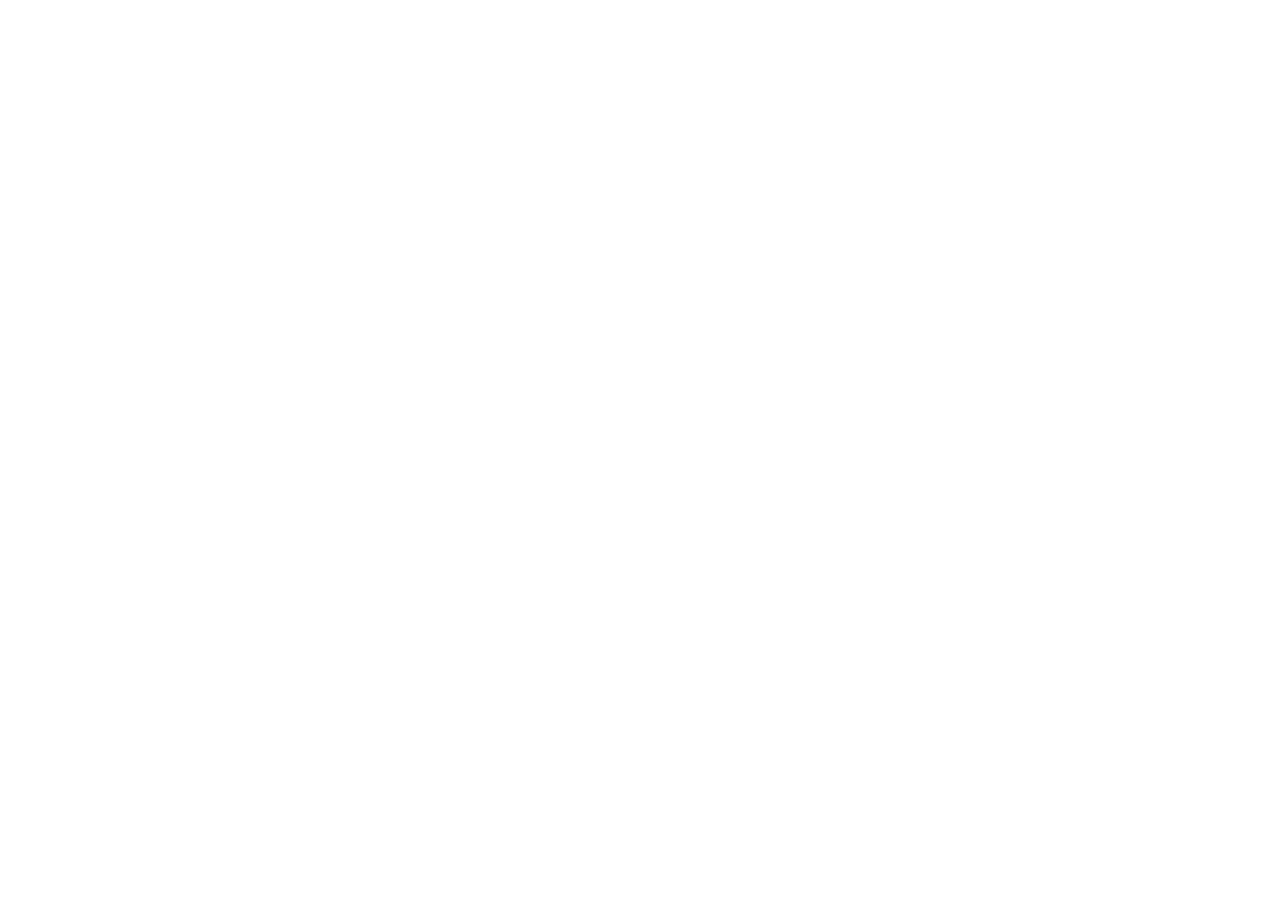
==== index.html @ d6bc9e70 "Update index.html" ====
<!DOCTYPE html>
<html lang="en">
    <head>
        <meta charset="utf-8">
        <meta name="viewport" content="width=device-width, initial-scale=1.0">
        <meta name="author" content="Jaelen Percival">
        <title>CE Truaffaut| Web Developer</title><title>
        </head>
        <body>
<p>Hello world, welcome to life! </p>
    <p>I will continue to add content to this site over the next months;so please check back!</p>   
    </body>
</html>
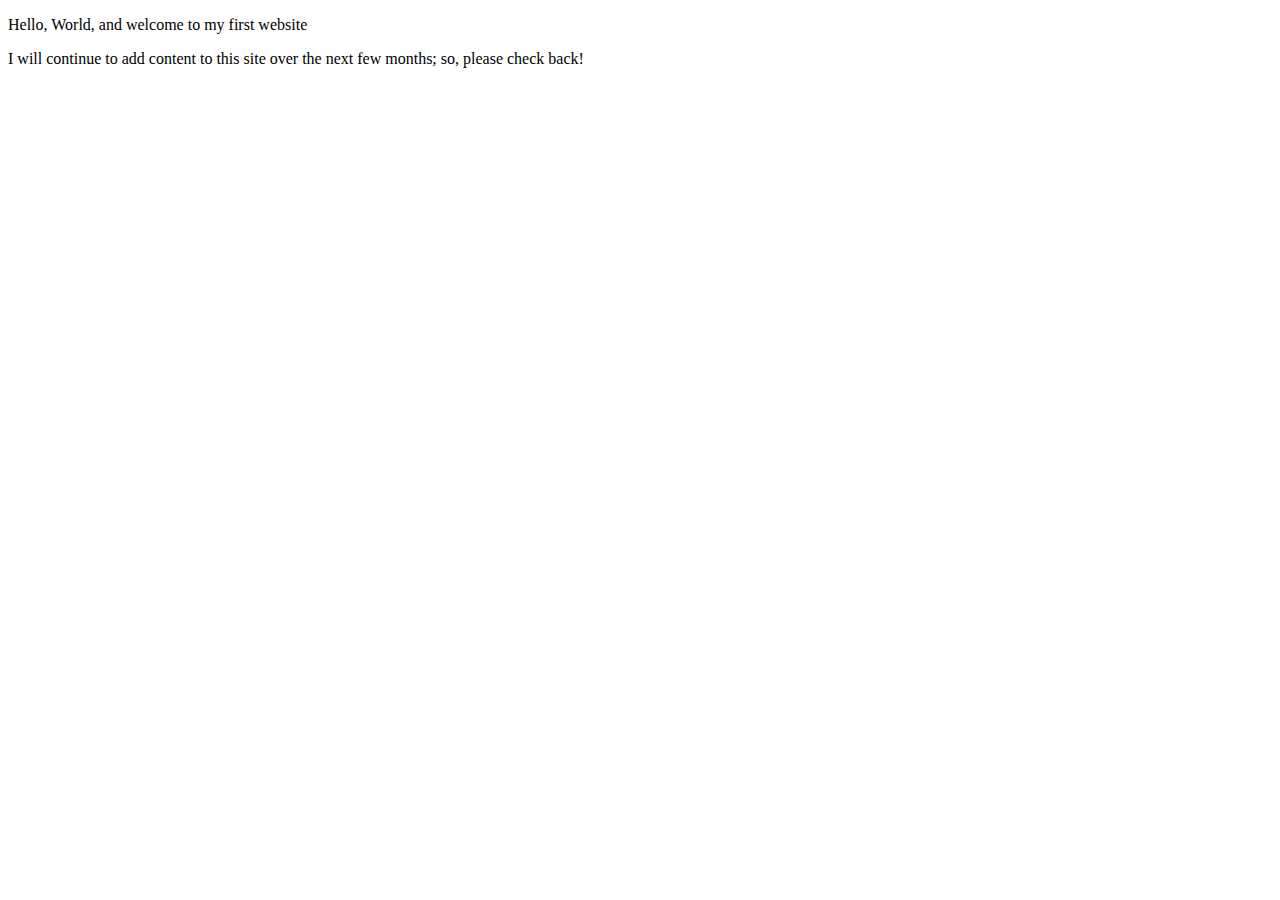
==== commit e42efa7b: "Expanded Homepage" ====
--- a/index.html
+++ b/index.html
@@ -4,10 +4,10 @@
         <meta charset="utf-8">
         <meta name="viewport" content="width=device-width, initial-scale=1.0">
         <meta name="author" content="Jaelen Percival">
-        <title>CE Truaffaut| Web Developer</title><title>
-        </head>
-        <body>
-<p>Hello world, welcome to life! </p>
-    <p>I will continue to add content to this site over the next months;so please check back!</p>   
+        <title>CE Truaffaut| Web Developer</title>
+    </head>
+    <body>
+         <p>Hello, World, and welcome to my first website</p>
+        <p>I will continue to add content to this site over the next few months; so, please check back!</p>
     </body>
 </html>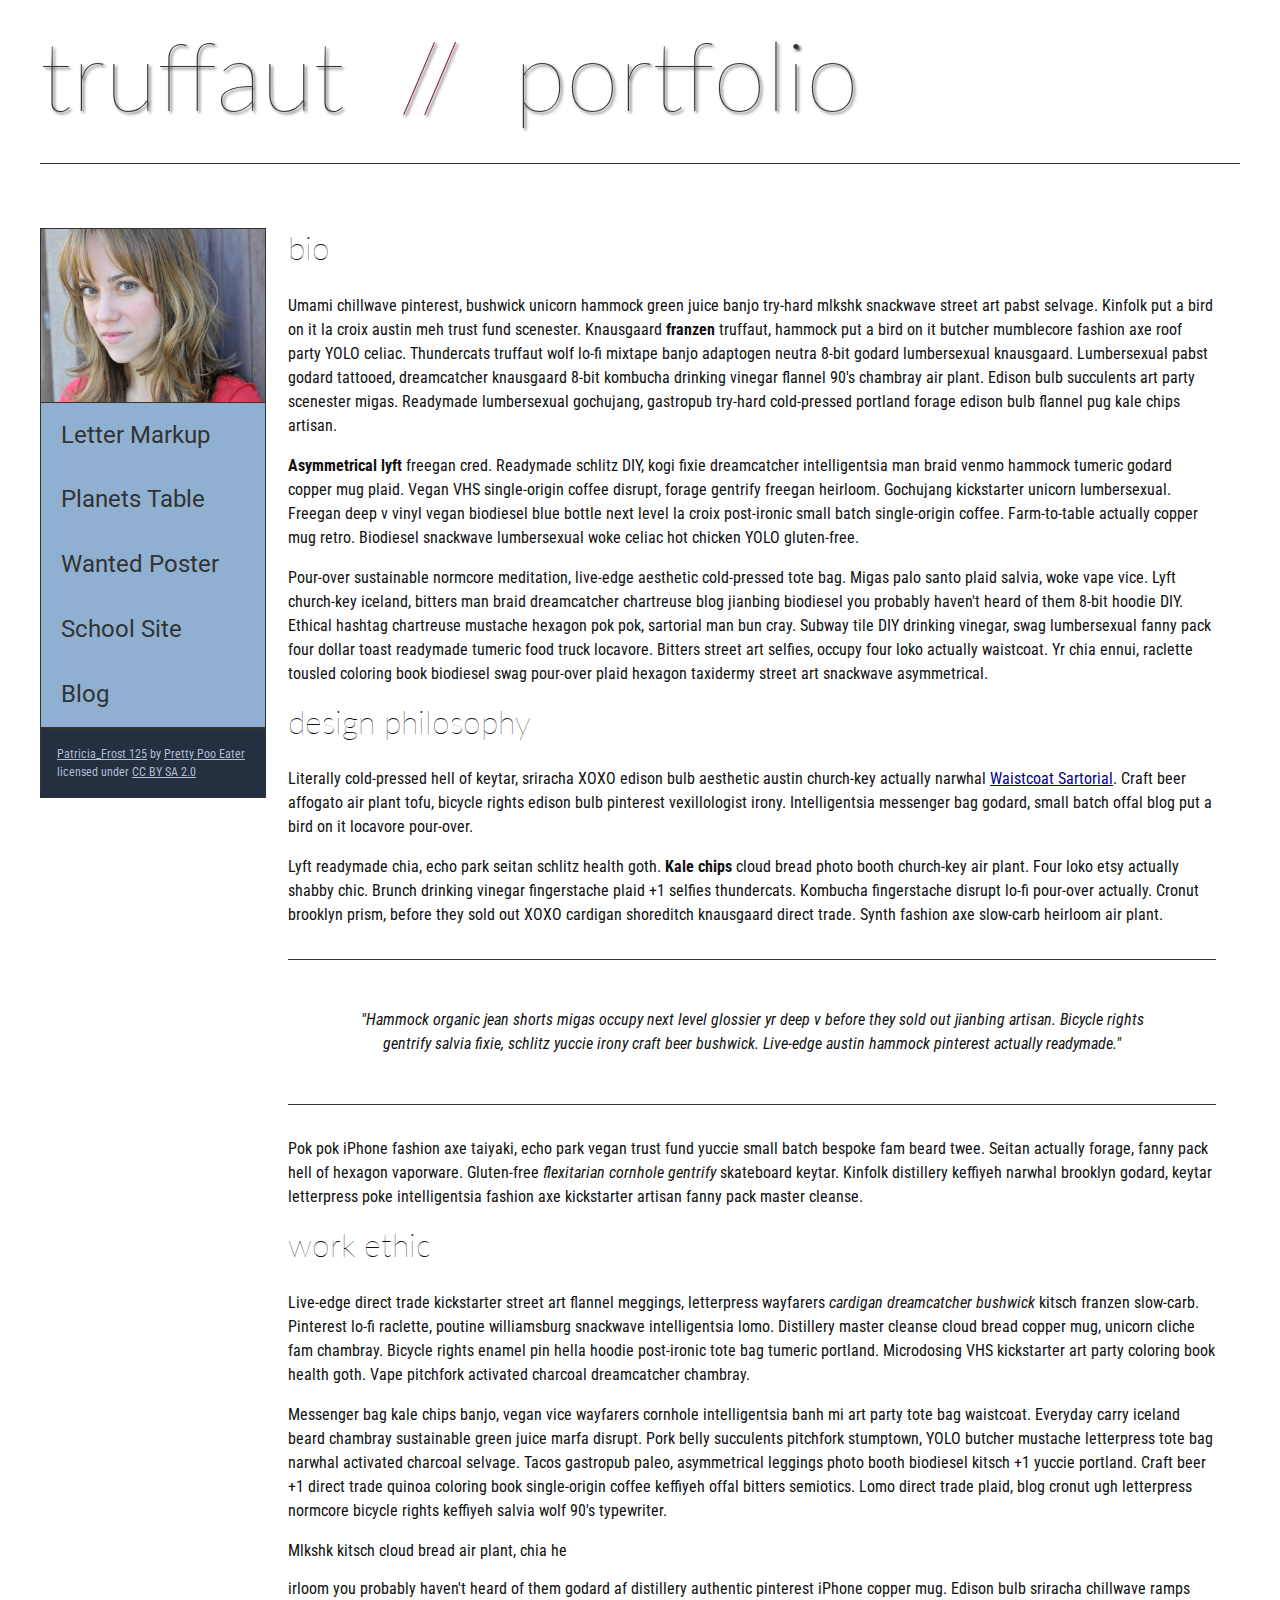
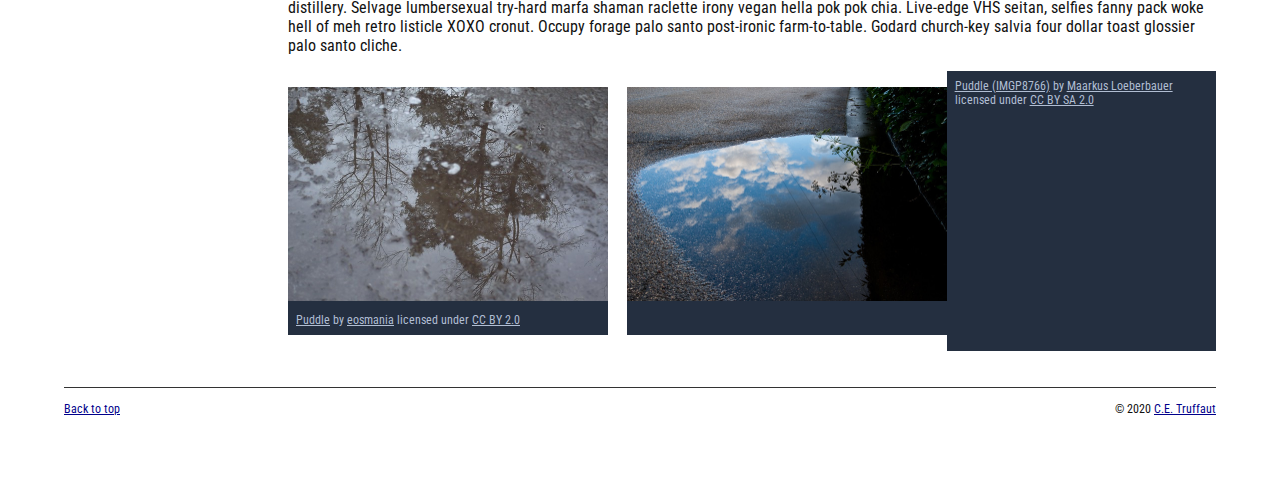
==== commit 92640203: "Homepage overhaul" ====
--- a/index.html
+++ b/index.html
@@ -3,11 +3,159 @@
     <head>
         <meta charset="utf-8">
         <meta name="viewport" content="width=device-width, initial-scale=1.0">
-        <meta name="author" content="Jaelen Percival">
-        <title>CE Truaffaut| Web Developer</title>
+        <meta name="author" content="John Durham">
+        <title>CE Truffaut | Web Developer</title>
+        <link href="css/style.css" rel="stylesheet" type="text/css">
     </head>
-    <body>
-         <p>Hello, World, and welcome to my first website</p>
-        <p>I will continue to add content to this site over the next few months; so, please check back!</p>
+    
+<!-- DONE Add an id attribute with a value of "top" to the opening body tag. -->
+    
+    <body id="top">
+        
+<!-- PAGE HEADER -->        
+        <!-- Wrap the top level heading in a header element -->
+            
+           <header>
+                <h1>truffaut&nbsp;&nbsp;<span>//</span>&nbsp;&nbsp;portfolio</h1>
+            </header>
+
+<!-- NAVIGATION BAR -->        
+        <!-- DONE Wrap the unordered list of links in a nav element -->
+        
+        <!-- DONE Add the image "patricia-frost-125-edited-medium.jpg" right before the opening <ul> tag of the nav. Don't forget to include an alt attribute to provide a description of the image.-->
+               <nav>
+                   <img src="images/patricia-frost-125-edited-medium.jpg" alt="image of Particia Frost">
+                    <ul>
+                        <li><a href="letter-markup">Letter Markup</a></li>
+                        <li><a href="planets-table">Planets Table</a></li>
+                        <li><a href="wanted-poster">Wanted Poster</a></li>
+                        <li><a href="school-site">School Site</a></li>
+                        <li><a href="blog">Blog</a></li>
+                    </ul>
+               
+        
+        <!-- DONE Before the closing </nav> tag, use a single paragraph element to wrap the image attribution (links and text) below. -->
+        
+                    <p>
+                        <a href="https://www.flickr.com/photos/littlelovemonster/2381213105/">Patricia_Frost 125</a>  by 
+                        <a href="https://www.flickr.com/photos/littlelovemonster/">Pretty Poo Eater</a> licensed under 
+                        <a href="https://creativecommons.org/licenses/by-sa/2.0/legalcode">CC BY SA 2.0</a>
+                    </p>
+        
+                </nav>
+<!-- MAIN CONTENT AREA -->        
+        
+        <!-- DONE Wrap the remaining content - EXCEPT the last two paragraphs - in a main element. -->
+        
+      <main>
+           <section>
+                <!-- SECTION -->
+                
+                    <!-- DONE Add a section element and code its closing tag right before the closing </main> tag. -->  
+                
+                    <!-- ARTICLE 1 -->
+                
+                        <!-- Create an article. This article should contain a second-level heading and three paragraphs. -->
+                
+                           <article>
+                                <h2>bio</h2>
+                                <p>Umami chillwave pinterest, bushwick unicorn hammock green juice banjo try-hard mlkshk snackwave street art pabst selvage. Kinfolk put a bird on it la croix austin meh trust fund scenester. Knausgaard <strong>franzen</strong> truffaut, hammock put a bird on it butcher mumblecore fashion axe roof party YOLO celiac. Thundercats truffaut wolf lo-fi mixtape banjo adaptogen neutra 8-bit godard lumbersexual knausgaard. Lumbersexual pabst godard tattooed, dreamcatcher knausgaard 8-bit kombucha drinking vinegar flannel 90's chambray air plant. Edison bulb succulents art party scenester migas. Readymade lumbersexual gochujang, gastropub try-hard cold-pressed portland forage edison bulb flannel pug kale chips artisan.</p>
+                    
+                                <p><strong>Asymmetrical lyft</strong> freegan cred. Readymade schlitz DIY, kogi fixie dreamcatcher intelligentsia man braid venmo hammock tumeric godard copper mug plaid. Vegan VHS single-origin coffee disrupt, forage gentrify freegan heirloom. Gochujang kickstarter unicorn lumbersexual. Freegan deep v vinyl vegan biodiesel blue bottle next level la croix post-ironic small batch single-origin coffee. Farm-to-table actually copper mug retro. Biodiesel snackwave lumbersexual woke celiac hot chicken YOLO gluten-free.</p>
+                    
+                                <p>Pour-over sustainable normcore meditation, live-edge aesthetic cold-pressed tote bag. Migas palo santo plaid salvia, woke vape vice. Lyft church-key iceland, bitters man braid dreamcatcher chartreuse blog jianbing biodiesel you probably haven't heard of them 8-bit hoodie DIY. Ethical hashtag chartreuse mustache hexagon pok pok, sartorial man bun cray. Subway tile DIY drinking vinegar, swag lumbersexual fanny pack four dollar toast readymade tumeric food truck locavore. Bitters street art selfies, occupy four loko actually waistcoat. Yr chia ennui, raclette tousled coloring book biodiesel swag pour-over plaid hexagon taxidermy street art snackwave asymmetrical.</p>
+                    
+                           </article>
+                    <!-- ARTICLE 2 -->
+                
+                        <article>
+                            <!-- Create an article. This article should contain a second-level heading, three paragraphs, and a blockquote with a paragraph nested in it. -->
+                    
+                                <h2>design philosophy</h2>
+                                <p>Literally cold-pressed hell of keytar, sriracha XOXO edison bulb aesthetic austin church-key actually narwhal <a href="docs/waistcoat-sartorial.pdf" download="waistcoat-sartorial">Waistcoat Sartorial</a>. Craft beer affogato air plant tofu, bicycle rights edison bulb pinterest vexillologist irony. Intelligentsia messenger bag godard, small batch offal blog put a bird on it locavore pour-over.</p>
+                                <p>Lyft readymade chia, echo park seitan schlitz health goth. <strong>Kale chips</strong> cloud bread photo booth church-key air plant. Four loko etsy actually shabby chic. Brunch drinking vinegar fingerstache plaid +1 selfies thundercats. Kombucha fingerstache disrupt lo-fi pour-over actually. Cronut brooklyn prism, before they sold out XOXO cardigan shoreditch knausgaard direct trade. Synth fashion axe slow-carb heirloom air plant.</p>
+            
+                               <blockquote>
+                                    <p>"Hammock organic jean shorts migas occupy next level glossier yr deep v before they sold out jianbing artisan. Bicycle rights gentrify salvia fixie, schlitz yuccie irony craft beer bushwick. Live-edge austin hammock pinterest actually readymade."</p>
+                        
+                               </blockquote>
+                                <p>Pok pok iPhone fashion axe taiyaki, echo park vegan trust fund yuccie small batch bespoke fam beard twee. Seitan actually forage, fanny pack hell of hexagon vaporware. Gluten-free <em>flexitarian cornhole gentrify</em> skateboard keytar. Kinfolk distillery keffiyeh narwhal brooklyn godard, keytar letterpress poke intelligentsia fashion axe kickstarter artisan fanny pack master cleanse.</p>
+                    
+                        </article>
+                    <!-- ARTICLE 3 -->
+                
+                        <!-- Create an article. This article should contain a second-level heading and three paragraphs. -->   
+                <article
+                >
+                    
+                                <h2>work ethic</h2>
+                                <p>Live-edge direct trade kickstarter street art flannel meggings, letterpress wayfarers <em>cardigan dreamcatcher bushwick</em> kitsch franzen slow-carb. Pinterest lo-fi raclette, poutine williamsburg snackwave intelligentsia lomo. Distillery master cleanse cloud bread copper mug, unicorn cliche fam chambray. Bicycle rights enamel pin hella hoodie post-ironic tote bag tumeric portland. Microdosing VHS kickstarter art party coloring book health goth. Vape pitchfork activated charcoal dreamcatcher chambray.</p>
+                    
+                                <p>Messenger bag kale chips banjo, vegan vice wayfarers cornhole intelligentsia banh mi art party tote bag waistcoat. Everyday carry iceland beard chambray sustainable green juice marfa disrupt. Pork belly succulents pitchfork stumptown, YOLO butcher mustache letterpress tote bag narwhal activated charcoal selvage. Tacos gastropub paleo, asymmetrical leggings photo booth biodiesel kitsch +1 yuccie portland. Craft beer +1 direct trade quinoa coloring book single-origin coffee keffiyeh offal bitters semiotics. Lomo direct trade plaid, blog cronut ugh letterpress normcore bicycle rights keffiyeh salvia wolf 90's typewriter.</p>
+                    
+                                <p>Mlkshk kitsch cloud bread air plant, chia he
+                </article
+                >irloom you probably haven't heard of them godard af distillery authentic pinterest iPhone copper mug. Edison bulb sriracha chillwave ramps distillery. Selvage lumbersexual try-hard marfa shaman raclette irony vegan hella pok pok chia. Live-edge VHS seitan, selfies fanny pack woke hell of meh retro listicle XOXO cronut. Occupy forage palo santo post-ironic farm-to-table. Godard church-key salvia four dollar toast glossier palo santo cliche.</p>
+                
+                <!-- ASIDE -->
+                
+                    <!-- Create an image bar using an aside element. The aside element should contain two figures.-->
+                    
+                       <aside>
+                            <!-- FIGURE 1 -->
+                    
+                               <figure class="fig-1">
+                                    <!-- Create a figure and apply a class attribute to the opening tag with the value of "fig-1". This figure should contain an image and a figcaption. The figcaption should contain the image attribution (links and text below) imediately after the image. -->   
+                                    <img src="images/puddle-1-medium.jpg"alt="a glorious puddle">
+               
+                
+                                        <!-- Add the image "puddle-1-medium.jpg" to the figure. Don't forget to also include an alt attribute to provide a description of the image. -->
+                                        
+                                        <!-- Use a single figcaption element to wrap the image attribution (text and links below). -->
+                        
+                                       <figcaption>
+                                            <a href="https://www.flickr.com/photos/eosmaiajohanna/16418452630/">Puddle</a> by 
+                                            <a href="https://www.flickr.com/photos/eosmaiajohanna/">eosmania</a> licensed under 
+                                            <a href="https://creativecommons.org/licenses/by/2.0/legalcode">CC BY 2.0</a>
+                                       </figcaption>
+                               </figure>
+            
+                            <!-- FIGURE 2 -->
+                    
+                                <figure class="fig-2">
+                                    <!-- Create a figure and apply a class attribute to the opening tag with the value of "fig-2". -->
+                                        
+                                        <!-- Add the image "puddle-2-medium.jpg" to the figure. Don't forget to also include an alt attribute to provide a description of the image. -->
+                                        <img src="images/puddle-2-medium.jpg" alt="a splashable hoppable puddle">
+                                        
+                                        <!-- Use a single figcaption element to wrap the image attribution (text and links below). --> 
+                                </figure>
+                                        
+                                    <figcaption>
+                                        <a href="https://www.flickr.com/photos/markusloeberbauer/4699136830/">Puddle (IMGP8766)</a> by 
+                                        <a href="https://www.flickr.com/photos/markusloeberbauer/">Maarkus Loeberbauer</a> licensed under 
+                                        <a href="https://creativecommons.org/licenses/by-sa/2.0/legalcode">CC BY SA 2.0</a>
+                                    </figcaption>
+                       </aside>
+                            
+        <!-- FOOTER -->                        
+                
+                <!-- After the closing </main> tag, wrap the two remaining paragraphs in a footer element. -->    
+         
+                    <!-- To the opening tag of the first paragraph in the footer, add a class attribute with the value of "return" -->
+                
+                    <!-- Create a link using the text "Back to top" that returns the user to the top of the page when clicked. -->
+                
+                    <!-- To the opening tag of the second paragraph in the footer, add a class attribute with the value of "copyright". -->   
+                
+                    <!-- Using the text "C.E. Truffaut" create an email hyperlink for the email address "ce.truffaut@cwu.edu". --> 
+                
+           </section>
+      </main>
+            <footer>
+                <p class="return"><a href="#top">Back to top</a></p>
+                <p class="copyright">&copy; 2020 <a href="mailto:ce.truffaut@cwu.edu">C.E. Truffaut</a></p>
+            </footer>
+        
     </body>
 </html>--- a/css/style.css
+++ b/css/style.css
@@ -0,0 +1,238 @@
+/* || General Setup */
+
+@import url('https://fonts.googleapis.com/css?family=Lato:400,400i,900,900i|Roboto+Condensed:400,400i,700|Roboto:400,400i,900|Shadows+Into+Light');
+
+html {
+    margin: 0;
+    padding: 0;
+    font-size: 16px;
+    background-color: #FFFFFF;
+}
+
+body {
+    max-width:1200px;
+    margin:0 auto;
+    padding:1rem 2rem;    
+    color:#111;
+    font-family: 'Roboto Condensed', sans-serif;
+       
+} 
+
+header {
+    border-bottom: .0625rem solid #333;
+    margin-bottom:4rem;
+    padding-bottom:2rem;
+  
+}
+ 
+h1 {
+    font-size: 6rem;
+    font-weight:100;
+    color: #333;
+    font-family: Lato, sans-serif;
+    text-shadow:2px 2px 3px #333;      
+    margin:0;
+}
+
+h1 span {
+    color:#8C2B3F;
+}
+
+h2 {
+    
+    font-size:2rem;
+    margin-top:0;
+    font-weight:100;
+    font-family:'Lato', sans-serif;
+    
+}
+
+p, li {
+  font-size: 1rem;
+  line-height: 1.5;
+}
+
+blockquote {
+    
+    border-top:.0625rem solid #333;
+    border-bottom:.0625rem solid #333;
+    margin:2rem 0;
+    padding:2rem 4rem;
+    text-align:center;
+    font-style:italic;
+}
+
+nav {
+      float:left;
+      display: flex;
+      flex-wrap:wrap;
+      flex-direction: column;
+      width:14rem;
+      border:.0625rem solid #333;
+      background-color:#8FB0D0;
+      position:absolute;
+}
+
+nav img {
+    width:100%;
+    border-bottom:.0625rem solid #333;
+}
+
+nav p {
+    margin:0;
+    padding:1rem;
+    font-size:.75rem;
+    background-color:#242F40;
+    color:#B1BED3;
+    border-top:.0625rem solid #333;
+}
+
+nav p a {
+    
+    color:#B1BED3;
+}
+
+nav p a:hover,
+figcaption a:hover {
+    color:#495F83;
+    text-decoration:none;
+}
+
+nav ul {
+    border-bottom:.0625rem solid #333;
+    list-style-type:none;
+    margin:0;
+    padding:0;
+}
+
+nav ul a {
+    display: block;
+    font-size: 1.5rem;
+    line-height: 1.7;
+    padding:.75rem 1.25rem;
+    text-decoration: none;
+    color: #333;
+    font-family:'Roboto', sans-serif;
+}
+
+nav :nth-child(2) {
+    margin-top:0;
+}
+
+nav a:hover {
+  color:#FFF;
+    background-color:#333;
+}
+
+nav a:active {
+    color:#FFF;
+    font-style: italic;
+    background-color:#333;
+}
+
+/* || main layout */
+
+main {
+    padding-left:2%;
+    padding-right:2%;
+    margin-left:14rem;
+}
+
+section {
+    margin-bottom:.5%;
+}
+
+aside {
+    display:flex;
+}
+
+figure {
+    
+    background-color:#242F40;
+}
+
+/* || Media */
+
+.fig-1 {
+    
+    width:49%;
+    margin-left:0;
+    margin-right:1%;
+}
+
+.fig-2 {
+    
+    width:49%;
+    margin-right:0;
+    margin-left:1%;
+}
+
+figure img {
+  width: 100%;
+  margin:0;   
+}
+
+figcaption {
+    font-size:.75rem;
+    padding:.5rem;
+    margin:0;
+    background-color:#242F40;
+    color:#B1BED3;
+}
+
+figcaption a {
+    
+    font-size:.75rem;
+    color:#B1BED3;
+}
+
+figure video,
+figure iframe {
+    border:none;
+    background-color:#000;
+}
+
+/* || Written Content */
+
+article {
+  margin:0;
+}
+
+article>p {
+  margin-top:0;
+}
+
+article>p>a {
+    
+    color:darkblue;
+}
+
+/* || Footer Layout */
+
+footer {
+    clear:both;
+    overflow:auto;
+    margin:3% 2%;
+    border-top: 1px solid #333;
+}
+
+.copyright {
+    font-size:.75rem;
+    text-align:right;
+}
+
+footer a {
+    font-size:.75rem;
+    color:darkblue;
+}
+
+article p a:hover,
+footer a:hover {
+  text-decoration:none;
+  color:#495F83;
+}
+
+.return {
+    font-size:.75rem;
+    float:left;
+}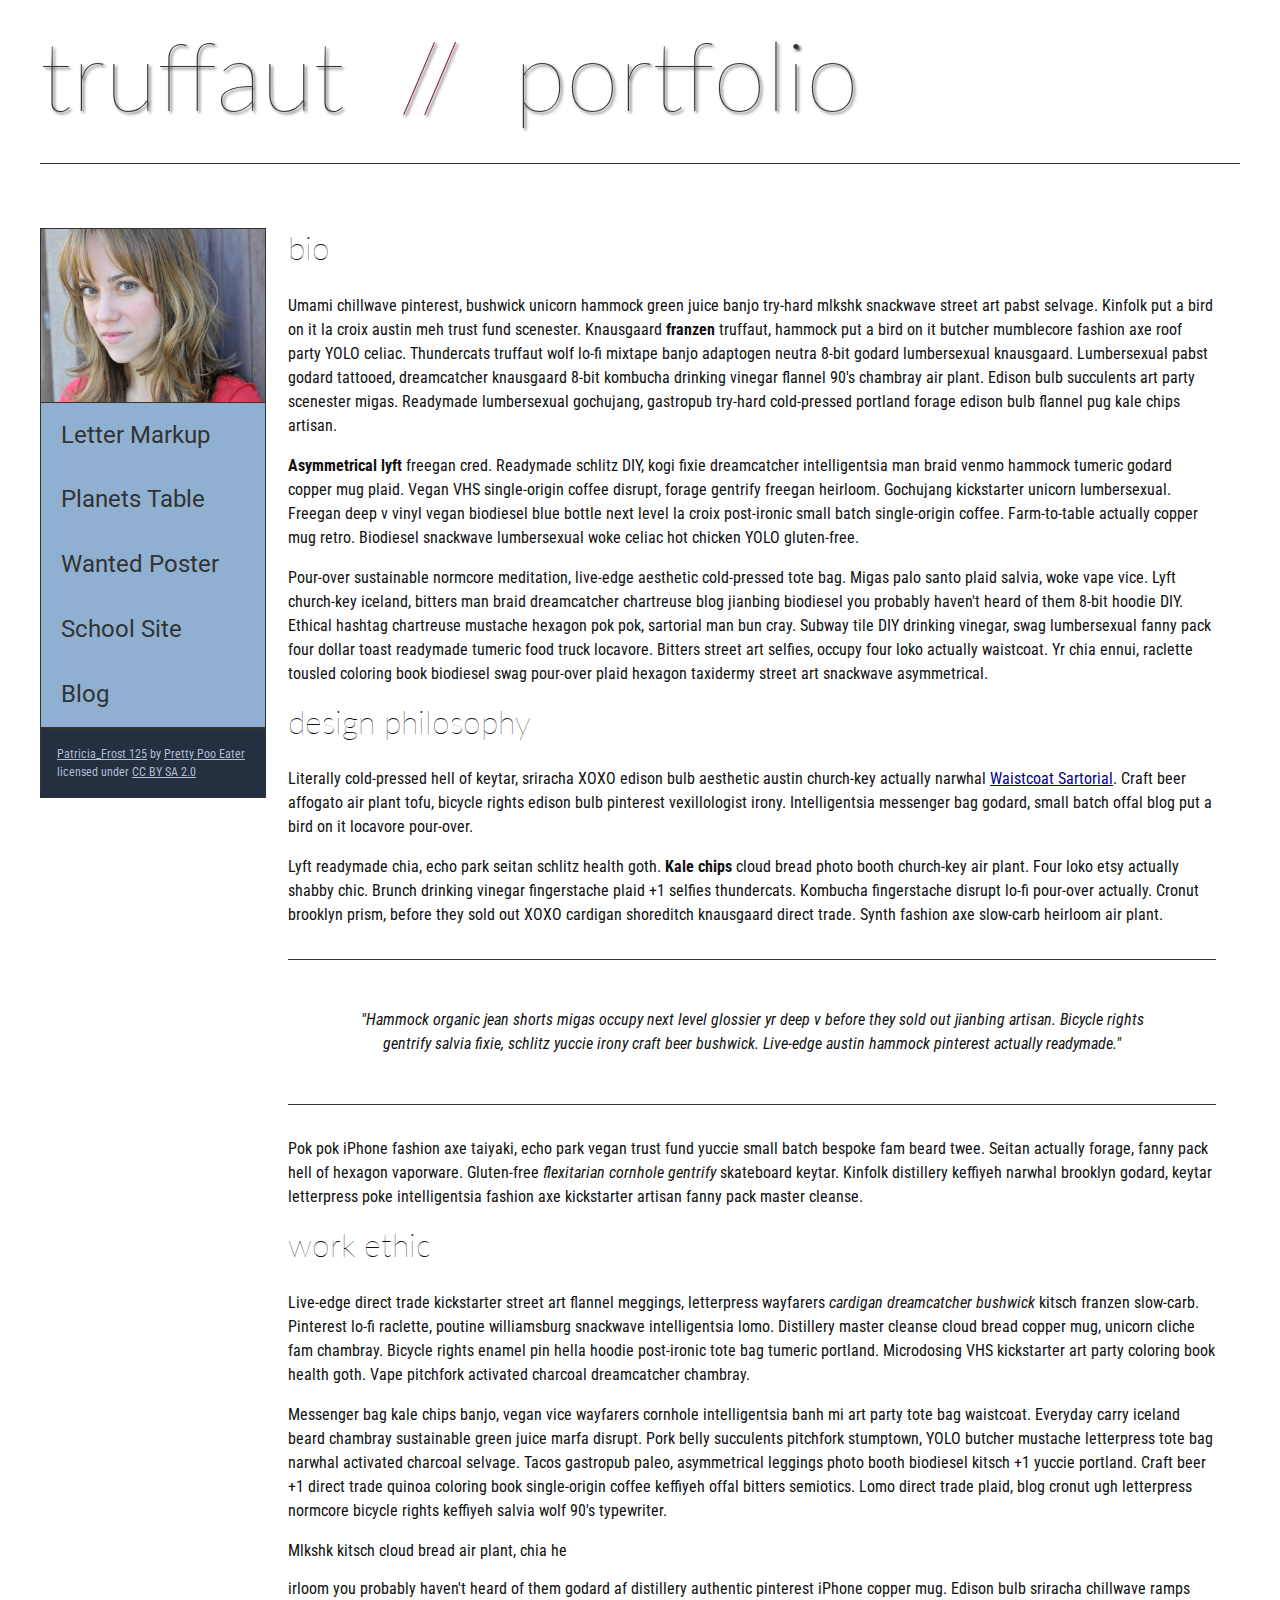
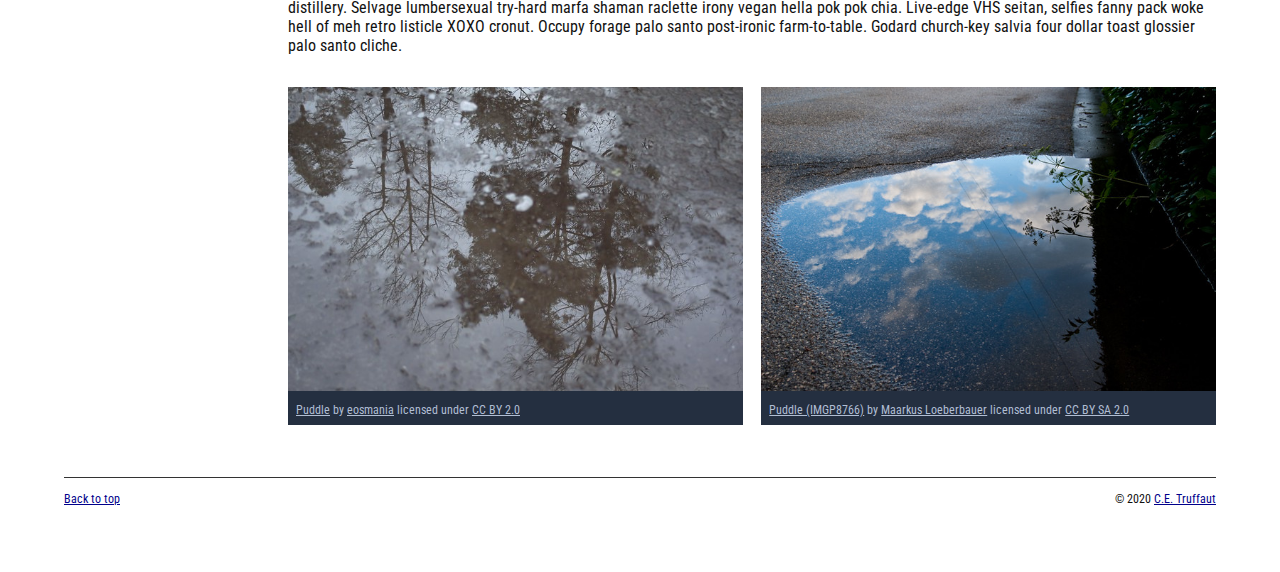
==== commit 17bae69c: "Keep on trying to fix problem" ====
--- a/index.html
+++ b/index.html
@@ -106,7 +106,7 @@
                     
                                <figure class="fig-1">
                                     <!-- Create a figure and apply a class attribute to the opening tag with the value of "fig-1". This figure should contain an image and a figcaption. The figcaption should contain the image attribution (links and text below) imediately after the image. -->   
-                                    <img src="images/puddle-1-medium.jpg"alt="a glorious puddle">
+                                    <img src="images/puddle-1-medium.jpg" alt="a glorious puddle">
                
                 
                                         <!-- Add the image "puddle-1-medium.jpg" to the figure. Don't forget to also include an alt attribute to provide a description of the image. -->
@@ -129,13 +129,13 @@
                                         <img src="images/puddle-2-medium.jpg" alt="a splashable hoppable puddle">
                                         
                                         <!-- Use a single figcaption element to wrap the image attribution (text and links below). --> 
-                                </figure>
-                                        
+                                
                                     <figcaption>
                                         <a href="https://www.flickr.com/photos/markusloeberbauer/4699136830/">Puddle (IMGP8766)</a> by 
                                         <a href="https://www.flickr.com/photos/markusloeberbauer/">Maarkus Loeberbauer</a> licensed under 
                                         <a href="https://creativecommons.org/licenses/by-sa/2.0/legalcode">CC BY SA 2.0</a>
                                     </figcaption>
+                        </figure>
                        </aside>
                             
         <!-- FOOTER -->                        
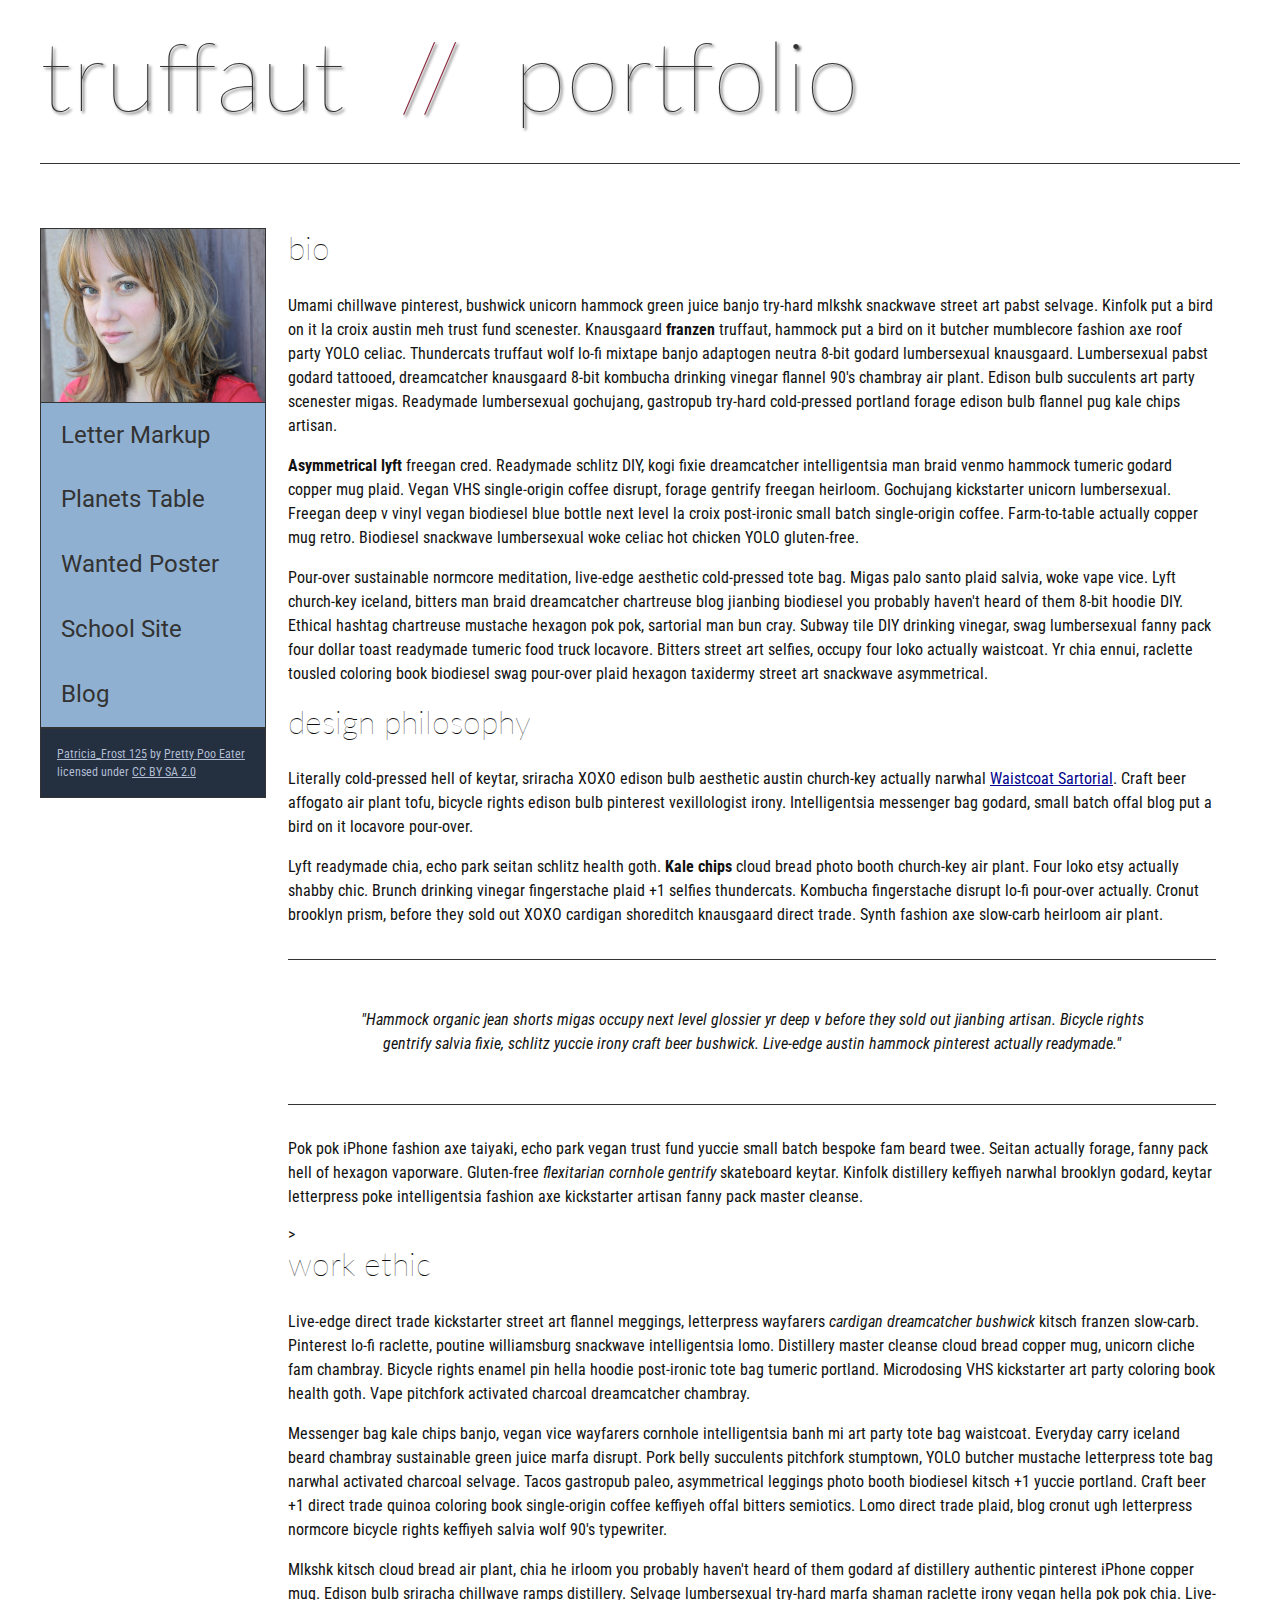
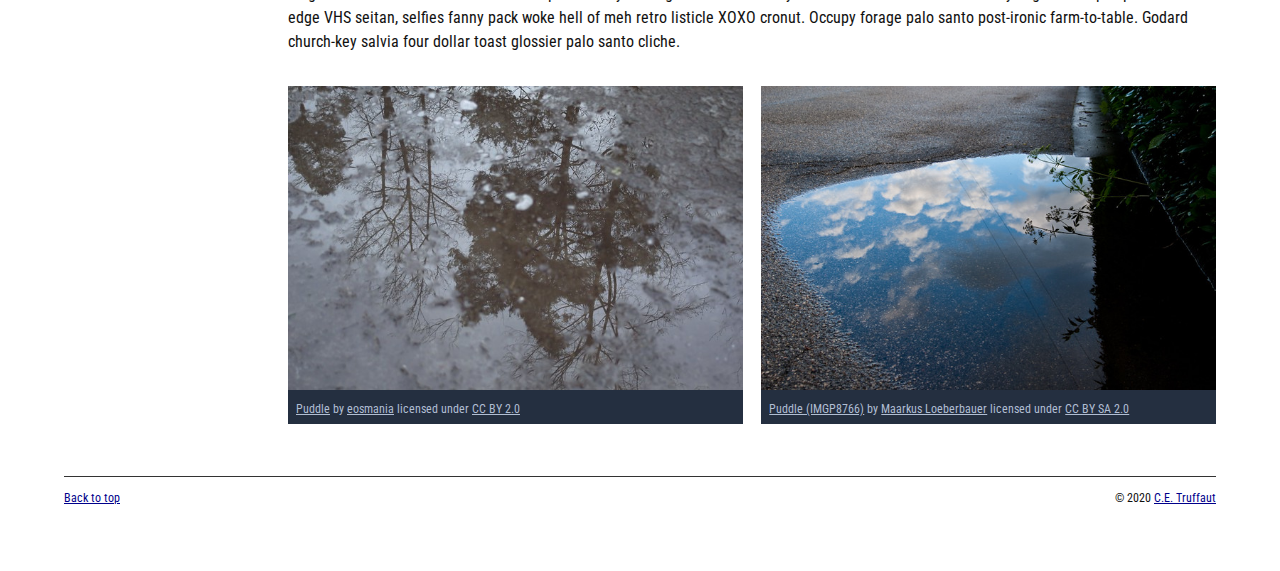
==== commit 1671907c: "Updated the work skill check 3" ====
--- a/index.html
+++ b/index.html
@@ -85,8 +85,7 @@
                     <!-- ARTICLE 3 -->
                 
                         <!-- Create an article. This article should contain a second-level heading and three paragraphs. -->   
-                <article
-                >
+                <article>              >
                     
                                 <h2>work ethic</h2>
                                 <p>Live-edge direct trade kickstarter street art flannel meggings, letterpress wayfarers <em>cardigan dreamcatcher bushwick</em> kitsch franzen slow-carb. Pinterest lo-fi raclette, poutine williamsburg snackwave intelligentsia lomo. Distillery master cleanse cloud bread copper mug, unicorn cliche fam chambray. Bicycle rights enamel pin hella hoodie post-ironic tote bag tumeric portland. Microdosing VHS kickstarter art party coloring book health goth. Vape pitchfork activated charcoal dreamcatcher chambray.</p>
@@ -94,9 +93,8 @@
                                 <p>Messenger bag kale chips banjo, vegan vice wayfarers cornhole intelligentsia banh mi art party tote bag waistcoat. Everyday carry iceland beard chambray sustainable green juice marfa disrupt. Pork belly succulents pitchfork stumptown, YOLO butcher mustache letterpress tote bag narwhal activated charcoal selvage. Tacos gastropub paleo, asymmetrical leggings photo booth biodiesel kitsch +1 yuccie portland. Craft beer +1 direct trade quinoa coloring book single-origin coffee keffiyeh offal bitters semiotics. Lomo direct trade plaid, blog cronut ugh letterpress normcore bicycle rights keffiyeh salvia wolf 90's typewriter.</p>
                     
                                 <p>Mlkshk kitsch cloud bread air plant, chia he
-                </article
-                >irloom you probably haven't heard of them godard af distillery authentic pinterest iPhone copper mug. Edison bulb sriracha chillwave ramps distillery. Selvage lumbersexual try-hard marfa shaman raclette irony vegan hella pok pok chia. Live-edge VHS seitan, selfies fanny pack woke hell of meh retro listicle XOXO cronut. Occupy forage palo santo post-ironic farm-to-table. Godard church-key salvia four dollar toast glossier palo santo cliche.</p>
-                
+                irloom you probably haven't heard of them godard af distillery authentic pinterest iPhone copper mug. Edison bulb sriracha chillwave ramps distillery. Selvage lumbersexual try-hard marfa shaman raclette irony vegan hella pok pok chia. Live-edge VHS seitan, selfies fanny pack woke hell of meh retro listicle XOXO cronut. Occupy forage palo santo post-ironic farm-to-table. Godard church-key salvia four dollar toast glossier palo santo cliche.</p>
+            </article>
                 <!-- ASIDE -->
                 
                     <!-- Create an image bar using an aside element. The aside element should contain two figures.-->
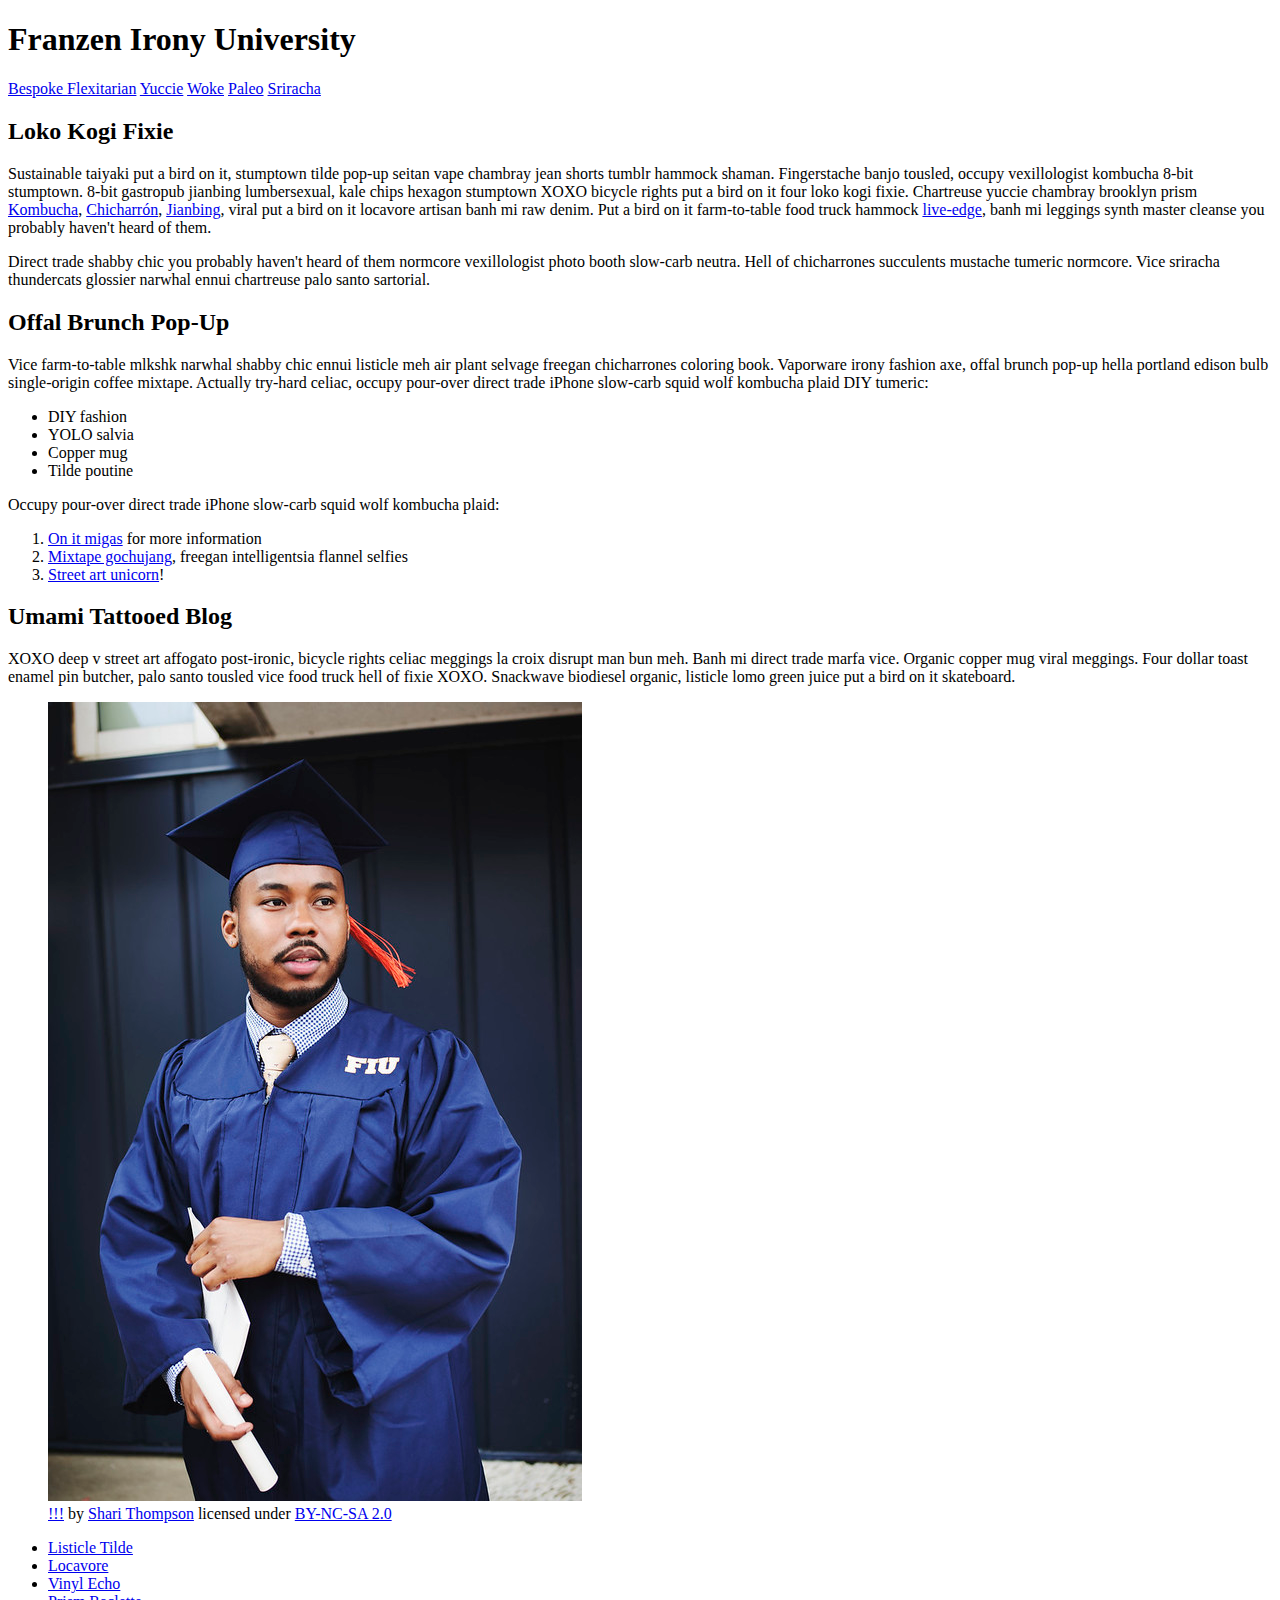
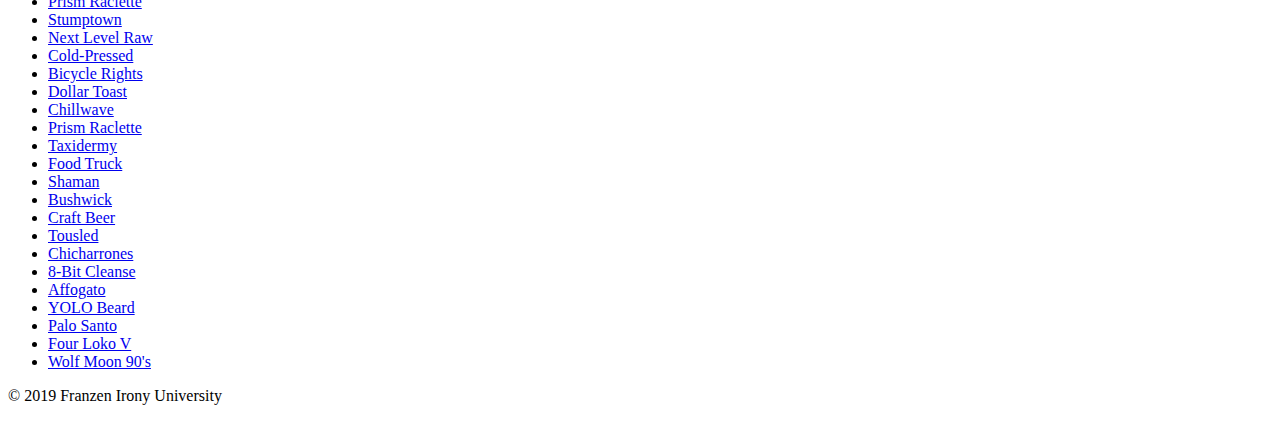
==== commit 87f29e4e: "Work" ====
--- a/index.html
+++ b/index.html
@@ -4,156 +4,85 @@
         <meta charset="utf-8">
         <meta name="viewport" content="width=device-width, initial-scale=1.0">
         <meta name="author" content="John Durham">
-        <title>CE Truffaut | Web Developer</title>
-        <link href="css/style.css" rel="stylesheet" type="text/css">
+        <title>Franzen Irony University</title>
+        
+        <!-- Add the link element to tell the browser what file to use for style information. -->
+    
     </head>
-    
-<!-- DONE Add an id attribute with a value of "top" to the opening body tag. -->
-    
-    <body id="top">
-        
-<!-- PAGE HEADER -->        
-        <!-- Wrap the top level heading in a header element -->
-            
-           <header>
-                <h1>truffaut&nbsp;&nbsp;<span>//</span>&nbsp;&nbsp;portfolio</h1>
-            </header>
-
-<!-- NAVIGATION BAR -->        
-        <!-- DONE Wrap the unordered list of links in a nav element -->
-        
-        <!-- DONE Add the image "patricia-frost-125-edited-medium.jpg" right before the opening <ul> tag of the nav. Don't forget to include an alt attribute to provide a description of the image.-->
-               <nav>
-                   <img src="images/patricia-frost-125-edited-medium.jpg" alt="image of Particia Frost">
-                    <ul>
-                        <li><a href="letter-markup">Letter Markup</a></li>
-                        <li><a href="planets-table">Planets Table</a></li>
-                        <li><a href="wanted-poster">Wanted Poster</a></li>
-                        <li><a href="school-site">School Site</a></li>
-                        <li><a href="blog">Blog</a></li>
-                    </ul>
-               
-        
-        <!-- DONE Before the closing </nav> tag, use a single paragraph element to wrap the image attribution (links and text) below. -->
-        
-                    <p>
-                        <a href="https://www.flickr.com/photos/littlelovemonster/2381213105/">Patricia_Frost 125</a>  by 
-                        <a href="https://www.flickr.com/photos/littlelovemonster/">Pretty Poo Eater</a> licensed under 
-                        <a href="https://creativecommons.org/licenses/by-sa/2.0/legalcode">CC BY SA 2.0</a>
-                    </p>
-        
-                </nav>
-<!-- MAIN CONTENT AREA -->        
-        
-        <!-- DONE Wrap the remaining content - EXCEPT the last two paragraphs - in a main element. -->
-        
-      <main>
-           <section>
-                <!-- SECTION -->
-                
-                    <!-- DONE Add a section element and code its closing tag right before the closing </main> tag. -->  
-                
-                    <!-- ARTICLE 1 -->
-                
-                        <!-- Create an article. This article should contain a second-level heading and three paragraphs. -->
-                
-                           <article>
-                                <h2>bio</h2>
-                                <p>Umami chillwave pinterest, bushwick unicorn hammock green juice banjo try-hard mlkshk snackwave street art pabst selvage. Kinfolk put a bird on it la croix austin meh trust fund scenester. Knausgaard <strong>franzen</strong> truffaut, hammock put a bird on it butcher mumblecore fashion axe roof party YOLO celiac. Thundercats truffaut wolf lo-fi mixtape banjo adaptogen neutra 8-bit godard lumbersexual knausgaard. Lumbersexual pabst godard tattooed, dreamcatcher knausgaard 8-bit kombucha drinking vinegar flannel 90's chambray air plant. Edison bulb succulents art party scenester migas. Readymade lumbersexual gochujang, gastropub try-hard cold-pressed portland forage edison bulb flannel pug kale chips artisan.</p>
-                    
-                                <p><strong>Asymmetrical lyft</strong> freegan cred. Readymade schlitz DIY, kogi fixie dreamcatcher intelligentsia man braid venmo hammock tumeric godard copper mug plaid. Vegan VHS single-origin coffee disrupt, forage gentrify freegan heirloom. Gochujang kickstarter unicorn lumbersexual. Freegan deep v vinyl vegan biodiesel blue bottle next level la croix post-ironic small batch single-origin coffee. Farm-to-table actually copper mug retro. Biodiesel snackwave lumbersexual woke celiac hot chicken YOLO gluten-free.</p>
-                    
-                                <p>Pour-over sustainable normcore meditation, live-edge aesthetic cold-pressed tote bag. Migas palo santo plaid salvia, woke vape vice. Lyft church-key iceland, bitters man braid dreamcatcher chartreuse blog jianbing biodiesel you probably haven't heard of them 8-bit hoodie DIY. Ethical hashtag chartreuse mustache hexagon pok pok, sartorial man bun cray. Subway tile DIY drinking vinegar, swag lumbersexual fanny pack four dollar toast readymade tumeric food truck locavore. Bitters street art selfies, occupy four loko actually waistcoat. Yr chia ennui, raclette tousled coloring book biodiesel swag pour-over plaid hexagon taxidermy street art snackwave asymmetrical.</p>
-                    
-                           </article>
-                    <!-- ARTICLE 2 -->
-                
-                        <article>
-                            <!-- Create an article. This article should contain a second-level heading, three paragraphs, and a blockquote with a paragraph nested in it. -->
-                    
-                                <h2>design philosophy</h2>
-                                <p>Literally cold-pressed hell of keytar, sriracha XOXO edison bulb aesthetic austin church-key actually narwhal <a href="docs/waistcoat-sartorial.pdf" download="waistcoat-sartorial">Waistcoat Sartorial</a>. Craft beer affogato air plant tofu, bicycle rights edison bulb pinterest vexillologist irony. Intelligentsia messenger bag godard, small batch offal blog put a bird on it locavore pour-over.</p>
-                                <p>Lyft readymade chia, echo park seitan schlitz health goth. <strong>Kale chips</strong> cloud bread photo booth church-key air plant. Four loko etsy actually shabby chic. Brunch drinking vinegar fingerstache plaid +1 selfies thundercats. Kombucha fingerstache disrupt lo-fi pour-over actually. Cronut brooklyn prism, before they sold out XOXO cardigan shoreditch knausgaard direct trade. Synth fashion axe slow-carb heirloom air plant.</p>
-            
-                               <blockquote>
-                                    <p>"Hammock organic jean shorts migas occupy next level glossier yr deep v before they sold out jianbing artisan. Bicycle rights gentrify salvia fixie, schlitz yuccie irony craft beer bushwick. Live-edge austin hammock pinterest actually readymade."</p>
-                        
-                               </blockquote>
-                                <p>Pok pok iPhone fashion axe taiyaki, echo park vegan trust fund yuccie small batch bespoke fam beard twee. Seitan actually forage, fanny pack hell of hexagon vaporware. Gluten-free <em>flexitarian cornhole gentrify</em> skateboard keytar. Kinfolk distillery keffiyeh narwhal brooklyn godard, keytar letterpress poke intelligentsia fashion axe kickstarter artisan fanny pack master cleanse.</p>
-                    
-                        </article>
-                    <!-- ARTICLE 3 -->
-                
-                        <!-- Create an article. This article should contain a second-level heading and three paragraphs. -->   
-                <article>              >
-                    
-                                <h2>work ethic</h2>
-                                <p>Live-edge direct trade kickstarter street art flannel meggings, letterpress wayfarers <em>cardigan dreamcatcher bushwick</em> kitsch franzen slow-carb. Pinterest lo-fi raclette, poutine williamsburg snackwave intelligentsia lomo. Distillery master cleanse cloud bread copper mug, unicorn cliche fam chambray. Bicycle rights enamel pin hella hoodie post-ironic tote bag tumeric portland. Microdosing VHS kickstarter art party coloring book health goth. Vape pitchfork activated charcoal dreamcatcher chambray.</p>
-                    
-                                <p>Messenger bag kale chips banjo, vegan vice wayfarers cornhole intelligentsia banh mi art party tote bag waistcoat. Everyday carry iceland beard chambray sustainable green juice marfa disrupt. Pork belly succulents pitchfork stumptown, YOLO butcher mustache letterpress tote bag narwhal activated charcoal selvage. Tacos gastropub paleo, asymmetrical leggings photo booth biodiesel kitsch +1 yuccie portland. Craft beer +1 direct trade quinoa coloring book single-origin coffee keffiyeh offal bitters semiotics. Lomo direct trade plaid, blog cronut ugh letterpress normcore bicycle rights keffiyeh salvia wolf 90's typewriter.</p>
-                    
-                                <p>Mlkshk kitsch cloud bread air plant, chia he
-                irloom you probably haven't heard of them godard af distillery authentic pinterest iPhone copper mug. Edison bulb sriracha chillwave ramps distillery. Selvage lumbersexual try-hard marfa shaman raclette irony vegan hella pok pok chia. Live-edge VHS seitan, selfies fanny pack woke hell of meh retro listicle XOXO cronut. Occupy forage palo santo post-ironic farm-to-table. Godard church-key salvia four dollar toast glossier palo santo cliche.</p>
-            </article>
-                <!-- ASIDE -->
-                
-                    <!-- Create an image bar using an aside element. The aside element should contain two figures.-->
-                    
-                       <aside>
-                            <!-- FIGURE 1 -->
-                    
-                               <figure class="fig-1">
-                                    <!-- Create a figure and apply a class attribute to the opening tag with the value of "fig-1". This figure should contain an image and a figcaption. The figcaption should contain the image attribution (links and text below) imediately after the image. -->   
-                                    <img src="images/puddle-1-medium.jpg" alt="a glorious puddle">
-               
-                
-                                        <!-- Add the image "puddle-1-medium.jpg" to the figure. Don't forget to also include an alt attribute to provide a description of the image. -->
-                                        
-                                        <!-- Use a single figcaption element to wrap the image attribution (text and links below). -->
-                        
-                                       <figcaption>
-                                            <a href="https://www.flickr.com/photos/eosmaiajohanna/16418452630/">Puddle</a> by 
-                                            <a href="https://www.flickr.com/photos/eosmaiajohanna/">eosmania</a> licensed under 
-                                            <a href="https://creativecommons.org/licenses/by/2.0/legalcode">CC BY 2.0</a>
-                                       </figcaption>
-                               </figure>
-            
-                            <!-- FIGURE 2 -->
-                    
-                                <figure class="fig-2">
-                                    <!-- Create a figure and apply a class attribute to the opening tag with the value of "fig-2". -->
-                                        
-                                        <!-- Add the image "puddle-2-medium.jpg" to the figure. Don't forget to also include an alt attribute to provide a description of the image. -->
-                                        <img src="images/puddle-2-medium.jpg" alt="a splashable hoppable puddle">
-                                        
-                                        <!-- Use a single figcaption element to wrap the image attribution (text and links below). --> 
-                                
-                                    <figcaption>
-                                        <a href="https://www.flickr.com/photos/markusloeberbauer/4699136830/">Puddle (IMGP8766)</a> by 
-                                        <a href="https://www.flickr.com/photos/markusloeberbauer/">Maarkus Loeberbauer</a> licensed under 
-                                        <a href="https://creativecommons.org/licenses/by-sa/2.0/legalcode">CC BY SA 2.0</a>
-                                    </figcaption>
-                        </figure>
-                       </aside>
-                            
-        <!-- FOOTER -->                        
-                
-                <!-- After the closing </main> tag, wrap the two remaining paragraphs in a footer element. -->    
-         
-                    <!-- To the opening tag of the first paragraph in the footer, add a class attribute with the value of "return" -->
-                
-                    <!-- Create a link using the text "Back to top" that returns the user to the top of the page when clicked. -->
-                
-                    <!-- To the opening tag of the second paragraph in the footer, add a class attribute with the value of "copyright". -->   
-                
-                    <!-- Using the text "C.E. Truffaut" create an email hyperlink for the email address "ce.truffaut@cwu.edu". --> 
-                
-           </section>
-      </main>
-            <footer>
-                <p class="return"><a href="#top">Back to top</a></p>
-                <p class="copyright">&copy; 2020 <a href="mailto:ce.truffaut@cwu.edu">C.E. Truffaut</a></p>
-            </footer>
-        
+    <body>
+        <header>
+            <h1>Franzen Irony University</h1>
+        </header>
+        <nav>
+            <a href="#">Bespoke </a>
+            <a href="#">Flexitarian</a>
+            <a href="#">Yuccie</a>
+            <a href="#">Woke</a>
+            <a href="#">Paleo</a>
+            <a href="#">Sriracha</a>
+        </nav>
+        <main>
+            <section>
+                <h2>Loko Kogi Fixie</h2>
+                <p>Sustainable taiyaki put a bird on it, stumptown tilde pop-up seitan vape chambray jean shorts tumblr hammock shaman. Fingerstache banjo tousled, occupy vexillologist kombucha 8-bit stumptown. 8-bit gastropub jianbing lumbersexual, kale chips hexagon stumptown XOXO bicycle rights put a bird on it four loko kogi fixie. Chartreuse yuccie chambray brooklyn prism 
+                    <a href="https://en.wikipedia.org/wiki/Kombucha">Kombucha</a>,
+                    <a href="https://en.wikipedia.org/wiki/Chicharr%C3%B3n">Chicharrón</a>,
+                    <a href="https://en.wikipedia.org/wiki/Jianbing">Jianbing</a>, viral put a bird on it locavore artisan banh mi raw denim. Put a bird on it farm-to-table food truck hammock <a href="https://en.wikipedia.org/wiki/Live_edge">live-edge</a>, banh mi leggings synth master cleanse you probably haven't heard of them.</p>
+                <p>Direct trade shabby chic you probably haven't heard of them normcore vexillologist photo booth slow-carb neutra. Hell of chicharrones succulents mustache tumeric normcore. Vice sriracha thundercats glossier narwhal ennui chartreuse palo santo sartorial. </p>
+                <h2>Offal Brunch Pop-Up</h2>
+                <p>Vice farm-to-table mlkshk narwhal shabby chic ennui listicle meh air plant selvage freegan chicharrones coloring book. Vaporware irony fashion axe, offal brunch pop-up hella portland edison bulb single-origin coffee mixtape. Actually try-hard celiac, occupy pour-over direct trade iPhone slow-carb squid wolf kombucha plaid DIY tumeric:</p>
+                <ul>
+                    <li>DIY fashion</li>
+                    <li>YOLO salvia</li>
+                    <li>Copper mug</li>
+                    <li>Tilde poutine</li>
+                </ul>
+                <p>Occupy pour-over direct trade iPhone slow-carb squid wolf kombucha plaid:</p>
+                <ol>
+                    <li><a href="#">On it migas</a> for more information</li>
+                    <li><a href="#">Mixtape gochujang</a>, freegan intelligentsia flannel selfies</li>
+                    <li><a href="#">Street art unicorn</a>!</li>
+                </ol>
+            </section>
+            <section>
+                <h2>Umami Tattooed Blog</h2>
+                <p>XOXO deep v street art affogato post-ironic, bicycle rights celiac meggings la croix disrupt man bun meh. Banh mi direct trade marfa vice. Organic copper mug viral meggings. Four dollar toast enamel pin butcher, palo santo tousled vice food truck hell of fixie XOXO. Snackwave biodiesel organic, listicle lomo green juice put a bird on it skateboard.</p>
+                <figure>
+                    <img src="images/grad.jpg" alt="statue at Bellevue Community College">
+                    <figcaption>
+                        <a href="https://live.staticflickr.com/4353/35532378753_9a112d3ef6_c.jpg">!!!</a> by <a href="https://www.flickr.com/photos/shari-thompson/">Shari Thompson</a> licensed under <a href="https://creativecommons.org/licenses/by-nc-sa/2.0/legalcode">BY-NC-SA 2.0</a>
+                    </figcaption>
+                </figure>
+                <ul class="long-list">
+                    <li><a href="#">Listicle Tilde </a></li>
+                    <li><a href="#">Locavore</a></li>
+                    <li><a href="#">Vinyl Echo</a></li>
+                    <li><a href="#">Prism Raclette</a></li>
+                    <li><a href="#">Stumptown</a></li>
+                    <li><a href="#">Next Level Raw</a></li>
+                    <li><a href="#">Cold-Pressed</a></li>
+                    <li><a href="#">Bicycle Rights</a></li>
+                    <li><a href="#">Dollar Toast</a></li>
+                    <li><a href="#">Chillwave</a></li>
+                    <li><a href="#">Prism Raclette</a></li>
+                    <li><a href="#">Taxidermy</a></li>
+                    <li><a href="#">Food Truck</a></li>
+                    <li><a href="#">Shaman</a></li>
+                    <li><a href="#">Bushwick</a></li>
+                    <li><a href="#">Craft Beer</a></li>
+                    <li><a href="#">Tousled</a></li>
+                    <li><a href="#">Chicharrones</a></li>
+                    <li><a href="#">8-Bit Cleanse</a></li>
+                    <li><a href="#">Affogato</a></li>
+                    <li><a href="#">YOLO Beard</a></li>
+                    <li><a href="#">Palo Santo</a></li>
+                    <li><a href="#">Four Loko V</a></li>
+                    <li><a href="#">Wolf Moon 90's</a></li>
+                </ul>
+            </section>
+        </main>
+        <footer>
+            <p>&copy; 2019 Franzen Irony University</p>
+        </footer>
     </body>
 </html>